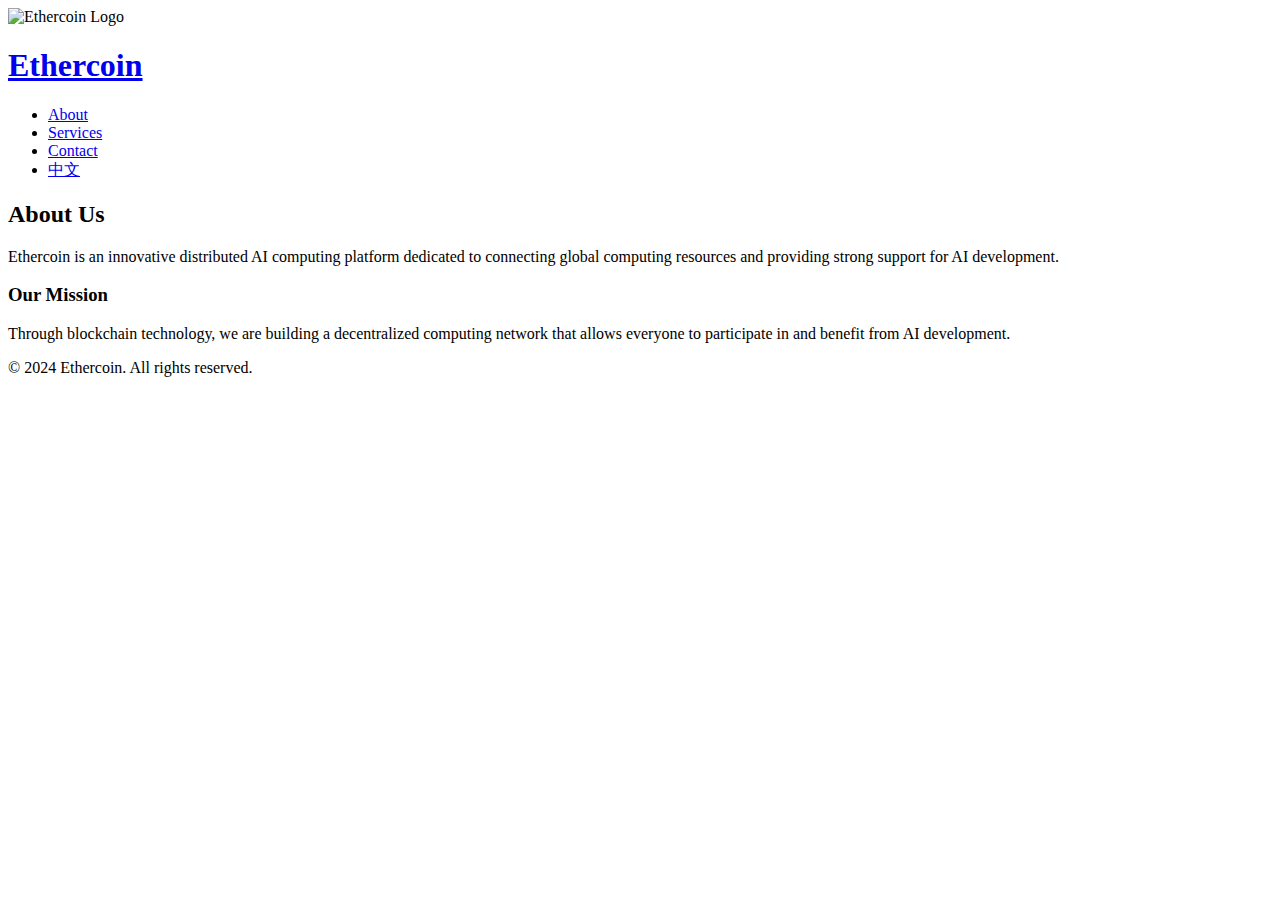
==== about-en.html @ 62e464d4 "Add files via upload" ====
<!DOCTYPE html>
<html lang="en">
<head>
    <meta charset="UTF-8">
    <meta name="viewport" content="width=device-width, initial-scale=1.0">
    <title>About Us - Ethercoin</title>
    <link rel="stylesheet" href="css/style.css">
</head>
<body>
    <header>
        <div class="container">
            <img src="images/Ethercoin_LOGO.png" alt="Ethercoin Logo" class="header-logo">
            <h1><a href="index-en.html">Ethercoin</a></h1>
            <nav>
                <ul>
                    <li><a href="about-en.html">About</a></li>
                    <li><a href="services-en.html">Services</a></li>
                    <li><a href="contact-en.html">Contact</a></li>
                    <li><a href="index.html" class="lang-switch">中文</a></li>
                </ul>
            </nav>
        </div>
    </header>

    <main>
        <section class="content-section">
            <div class="container">
                <h2>About Us</h2>
                <p>Ethercoin is an innovative distributed AI computing platform dedicated to connecting global computing resources and providing strong support for AI development.</p>
                
                <h3>Our Mission</h3>
                <p>Through blockchain technology, we are building a decentralized computing network that allows everyone to participate in and benefit from AI development.</p>
            </div>
        </section>
    </main>

    <footer>
        <div class="container">
            <p>&copy; 2024 Ethercoin. All rights reserved.</p>
        </div>
    </footer>

    <script src="js/main.js"></script>
</body>
</html>
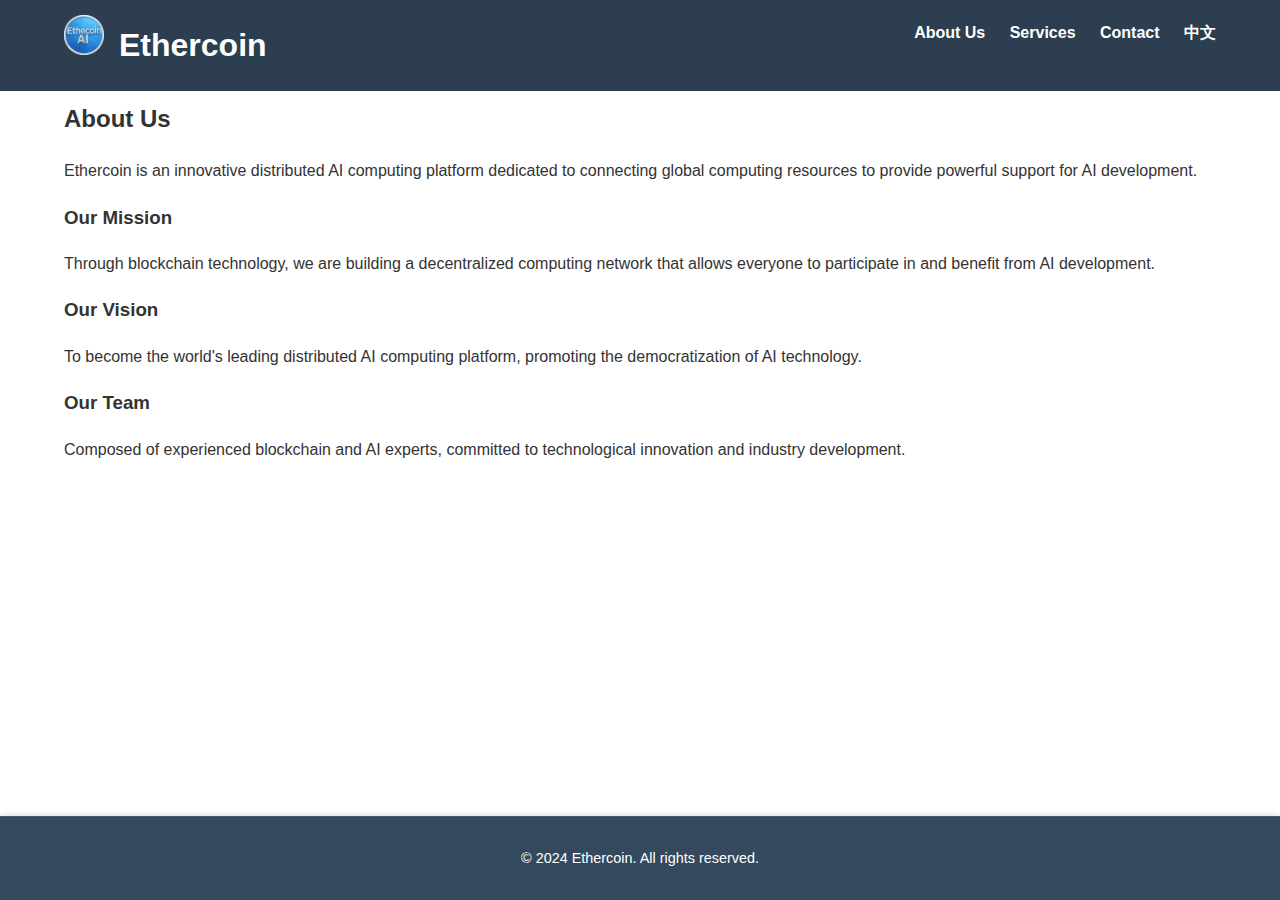
==== commit 2dfaf6ea: "Add files via upload" ====
--- a/about-en.html
+++ b/about-en.html
@@ -13,10 +13,10 @@
             <h1><a href="index-en.html">Ethercoin</a></h1>
             <nav>
                 <ul>
-                    <li><a href="about-en.html">About</a></li>
+                    <li><a href="about-en.html">About Us</a></li>
                     <li><a href="services-en.html">Services</a></li>
                     <li><a href="contact-en.html">Contact</a></li>
-                    <li><a href="index.html" class="lang-switch">中文</a></li>
+                    <li><a href="about.html" class="lang-switch">中文</a></li>
                 </ul>
             </nav>
         </div>
@@ -26,10 +26,16 @@
         <section class="content-section">
             <div class="container">
                 <h2>About Us</h2>
-                <p>Ethercoin is an innovative distributed AI computing platform dedicated to connecting global computing resources and providing strong support for AI development.</p>
+                <p>Ethercoin is an innovative distributed AI computing platform dedicated to connecting global computing resources to provide powerful support for AI development.</p>
                 
-                <h3>Our Mission</h3>
+                <h3 id="mission">Our Mission</h3>
                 <p>Through blockchain technology, we are building a decentralized computing network that allows everyone to participate in and benefit from AI development.</p>
+
+                <h3 id="vision">Our Vision</h3>
+                <p>To become the world's leading distributed AI computing platform, promoting the democratization of AI technology.</p>
+
+                <h3 id="team">Our Team</h3>
+                <p>Composed of experienced blockchain and AI experts, committed to technological innovation and industry development.</p>
             </div>
         </section>
     </main>
--- a/css/style.css
+++ b/css/style.css
@@ -0,0 +1,223 @@
+/* 基础样式 */
+body {
+    font-family: 'Segoe UI', Tahoma, Geneva, Verdana, sans-serif;
+    margin: 0;
+    padding: 0;
+    line-height: 1.6;
+    color: #333;
+}
+
+.container {
+    width: 90%;
+    max-width: 1200px;
+    margin: 0 auto;
+}
+
+/* 头部样式 */
+header {
+    background: #2c3e50;
+    color: #fff;
+    padding: 20px 0;
+    position: fixed;
+    width: 100%;
+    top: 0;
+    z-index: 1000;
+    transition: all 0.3s ease;
+}
+
+.header-logo {
+    float: left;
+    height: 40px;
+    margin-right: 15px;
+    margin-top: -5px;
+}
+
+header.scrolled {
+    padding: 10px 0;
+    box-shadow: 0 2px 5px rgba(0,0,0,0.1);
+}
+
+header h1 {
+    margin: 0;
+    float: left;
+}
+
+header h1 a {
+    color: inherit;
+    text-decoration: none;
+    transition: opacity 0.3s ease;
+}
+
+header h1 a:hover {
+    opacity: 0.8;
+}
+
+nav {
+    float: right;
+}
+
+nav ul {
+    margin: 0;
+    padding: 0;
+    list-style: none;
+}
+
+nav ul li {
+    display: inline-block;
+    margin-left: 20px;
+}
+
+nav ul li a {
+    color: #fff;
+    text-decoration: none;
+    font-weight: bold;
+}
+
+/* 英雄区域 */
+.hero {
+    background: #3498db;
+    color: #fff;
+    padding: 100px 0;
+    text-align: center;
+}
+
+.hero h2 {
+    font-size: 2.5em;
+    margin-bottom: 20px;
+}
+
+.hero p {
+    font-size: 1.2em;
+    margin-bottom: 40px;
+}
+
+.cta-button {
+    background: #e67e22;
+    color: #fff;
+    padding: 15px 30px;
+    border-radius: 5px;
+    text-decoration: none;
+    font-weight: bold;
+    transition: background 0.3s ease;
+}
+
+.cta-button:hover {
+    background: #d35400;
+}
+
+/* 内容区域样式 */
+.content-section {
+    padding: 80px 0;
+}
+
+.team-grid {
+    display: grid;
+    grid-template-columns: repeat(auto-fit, minmax(250px, 1fr));
+    gap: 30px;
+    margin-top: 30px;
+}
+
+.team-member {
+    background: #fff;
+    padding: 20px;
+    border-radius: 5px;
+    box-shadow: 0 2px 5px rgba(0,0,0,0.1);
+    color: #333;
+}
+
+.service-list {
+    display: grid;
+    grid-template-columns: repeat(auto-fit, minmax(300px, 1fr));
+    gap: 30px;
+    margin-top: 40px;
+}
+
+.service-item {
+    background: #fff;
+    padding: 25px;
+    border-radius: 5px;
+    box-shadow: 0 2px 5px rgba(0,0,0,0.1);
+    color: #333;
+}
+
+.contact-info {
+    display: grid;
+    grid-template-columns: repeat(auto-fit, minmax(200px, 1fr));
+    gap: 30px;
+    margin: 40px 0;
+}
+
+.contact-method {
+    background: #fff;
+    padding: 20px;
+    border-radius: 5px;
+    box-shadow: 0 2px 5px rgba(0,0,0,0.1);
+    color: #333;
+}
+
+.contact-form {
+    max-width: 600px;
+    margin: 40px auto 0;
+}
+
+.form-group {
+    margin-bottom: 20px;
+}
+
+.form-group label {
+    display: block;
+    margin-bottom: 5px;
+    color: #333;
+}
+
+.form-group input,
+.form-group textarea {
+    width: 100%;
+    padding: 10px;
+    border: 1px solid #ddd;
+    border-radius: 4px;
+}
+
+/* 页脚样式 */
+html, body {
+    height: 100%;
+    min-height: 100vh;
+}
+
+body {
+    display: flex;
+    flex-direction: column;
+}
+
+main {
+    flex: 1;
+    min-height: calc(100vh - 200px); /* 确保内容区域最小高度 */
+}
+
+footer {
+    background: #34495e;
+    color: #fff;
+    text-align: center;
+    padding: 30px 0;
+    margin-top: auto;
+    width: 100%;
+    border-top: 1px solid rgba(255,255,255,0.1);
+    box-shadow: 0 -2px 5px rgba(0,0,0,0.1);
+}
+
+@media (max-width: 768px) {
+    footer {
+        padding: 20px 0;
+    }
+}
+
+footer .container {
+    max-width: 1200px;
+    margin: 0 auto;
+    padding: 0 20px;
+}
+
+footer p {
+    margin: 0;
+    font-size: 0.9em;
+}
